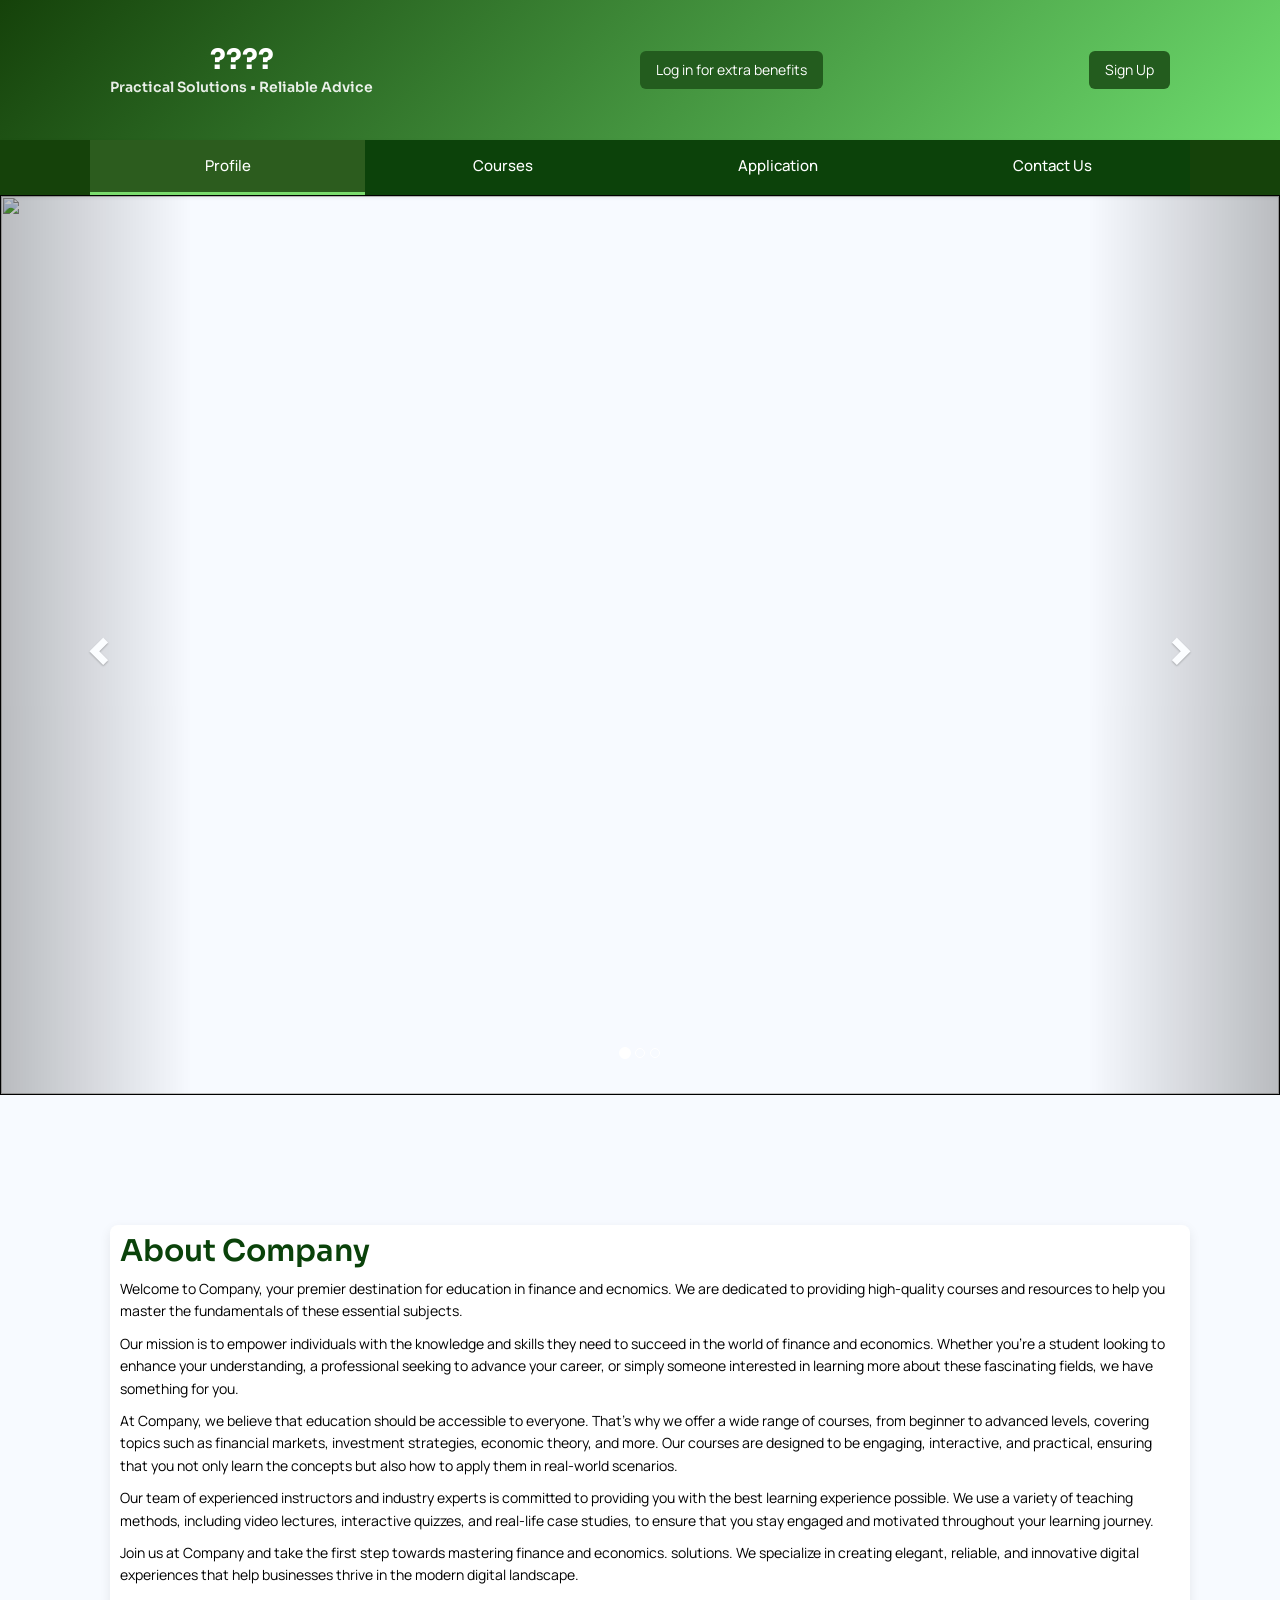
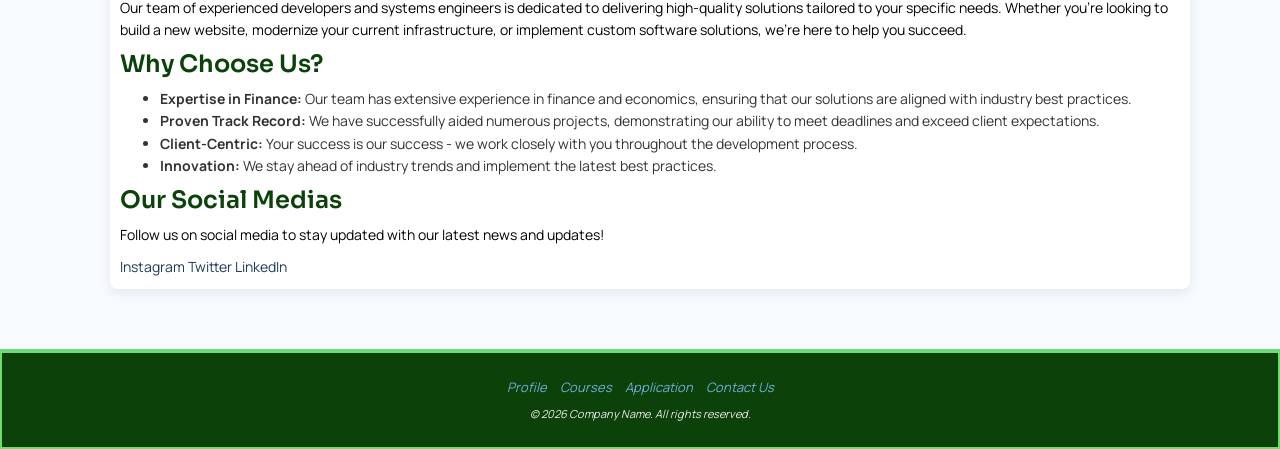
==== index.html @ 4a8d1ab9 "Add files via upload" ====
<html lang="en">

<head>

    <meta charset="utf-8">
    <meta name="viewport" content="width=device-width, initial-scale=1">
    <link rel="stylesheet" href="https://maxcdn.bootstrapcdn.com/bootstrap/3.4.1/css/bootstrap.min.css">
    <link href="https://fonts.googleapis.com/css2?family=Sora:wght@400;600;700&family=Manrope:wght@400;600&display=swap"
        rel="stylesheet">
    <script src="https://ajax.googleapis.com/ajax/libs/jquery/3.7.1/jquery.min.js"></script>
    <script src="https://maxcdn.bootstrapcdn.com/bootstrap/3.4.1/js/bootstrap.min.js"></script>

    <link rel="stylesheet" href="head.css">
</head>

<body>
    <header class="site-header">
        <div class="header-inner">
            <div class="site-title">
                <h1><b>????</b></h1>
                <h2 class="tagline">Practical Solutions • Reliable Advice</h2>
            </div>
            <a class="cta" href="LogIn.html">Log in for extra benefits</a>
            <a class="cta" href="LogIn.html">Sign Up</a>
        </div>
    </header>

    <nav>
        <ul>
            <li><a class="active" href="Index.html">Profile</a></li>
            <li><a href="Courses.html">Courses</a></li>
            <li><a href="Application.html">Application</a></li>
            <li><a href="ContactUs.html">Contact Us</a></li>
        </ul>
    </nav>

    <section>
        <div id="myCarousel" class="carousel slide" data-ride="carousel">
            <!-- Indicators -->
            <ol class="carousel-indicators">
                <li data-target="#myCarousel" data-slide-to="0" class="active"></li>
                <li data-target="#myCarousel" data-slide-to="1"></li>
                <li data-target="#myCarousel" data-slide-to="2"></li>
            </ol>

            <!-- Wrapper for slides -->
            <div class="carousel-inner">
                <div class="item active">
                    <img src="Carousel0.png" style="width:100%; object-fit: cover;">
                </div>

                <div class="item">
                    <img src="Carousel1.png" style="width:100%; object-fit: cover;">
                </div>

                <div class="item">
                    <img src="Carousel2.png" style="width:100%; object-fit: cover;">
                </div>
            </div>

            <!-- Left and right controls -->
            <a class="left carousel-control" href="#myCarousel" data-slide="prev">
                <span class="glyphicon glyphicon-chevron-left"></span>
                <span class="sr-only">Previous</span>
            </a>
            <a class="right carousel-control" href="#myCarousel" data-slide="next">
                <span class="glyphicon glyphicon-chevron-right"></span>
                <span class="sr-only">Next</span>
            </a>
        </div>
    </section>

    <section>
        <div class="container">
            <article>
                <h2>About Company</h2>
                <p>Welcome to Company, your premier destination for education in finance and ecnomics. We are dedicated
                    to providing high-quality courses and resources to help you master the fundamentals of these
                    essential subjects.</p>
                <p>Our mission is to empower individuals with the knowledge and skills they need to succeed in the world
                    of finance and economics. Whether you're a student looking to enhance your understanding, a
                    professional seeking to advance your career, or simply someone interested in learning more about
                    these fascinating fields, we have something for you.</p>
                <p>At Company, we believe that education should be accessible to everyone. That's why we offer a wide
                    range of courses, from beginner to advanced levels, covering topics such as financial markets,
                    investment strategies, economic theory, and more. Our courses are designed to be engaging,
                    interactive, and practical, ensuring that you not only learn the concepts but also how to apply them
                    in real-world scenarios.</p>
                <p>Our team of experienced instructors and industry experts is committed to providing you with the best
                    learning experience possible. We use a variety of teaching methods, including video lectures,
                    interactive quizzes, and real-life case studies, to ensure that you stay engaged and motivated
                    throughout your learning journey.</p>
                <p>Join us at Company and take the first step towards mastering finance and economics.
                    solutions. We specialize in creating elegant, reliable, and innovative digital experiences that help
                    businesses thrive in the modern digital landscape.</p>
                <p>Our team of experienced developers and systems engineers is dedicated to delivering high-quality
                    solutions tailored to your specific needs. Whether you're looking to build a new website, modernize
                    your
                    current infrastructure, or implement custom software solutions, we're here to help you succeed.</p>
                <h3>Why Choose Us?</h3>
                <ul>
                    <li><strong>Expertise in Finance:</strong> Our team has extensive experience in finance and
                        economics, ensuring that our solutions are aligned with
                        industry best practices.</li>
                    <li><strong>Proven Track Record:</strong> We have successfully aided numerous projects,
                        demonstrating our ability to meet deadlines and exceed client expectations.</li>
                    <li><strong>Client-Centric:</strong> Your success is our success - we work closely with you
                        throughout
                        the development process.</li>
                    <li><strong>Innovation:</strong> We stay ahead of industry trends and implement the latest best
                        practices.</li>
                </ul>

                <h3>Our Social Medias</h3>
                <p>Follow us on social media to stay updated with our latest news and updates!</p>
                <div class="social-media">
                    <a href="https://www.instagram.com/smart_savings_insights?igsh=MW54cTEzcGVqY2lkcQ=="
                        target="_blank">Instagram</a>
                    <a href="https://twitter.com" target="_blank">Twitter</a>
                    <a href="https://linkedin.com" target="_blank">LinkedIn</a>
                </div>
            </article>
        </div>
    </section>

    <footer class="site-footer">
            <div class="links">
                <a href="Index.html">Profile</a>
                <a href="Courses.html">Courses</a>
                <a href="Application.html">Application</a>
                <a href="ContactUs.html">Contact Us</a>
                <small>© 2026 Company Name. All rights reserved.</small>
            </div>
        </div>
    </footer>
</body>

</html>
---- head.css ----
*,
*::before,
*::after {
    box-sizing: border-box;
}

body {
    font-family: 'Manrope', 'Segoe UI', sans-serif;
    line-height: 1.6;
    color: #333;
}

a {
    color: #1e3a5c;
    text-decoration: none;
}

a:hover {
    text-decoration: underline;
}

h1,
h2,
h3 {
    font-family: 'Sora', 'Segoe UI';
    font-weight: 600;
    color: #0a420a;
    margin-top: 0;
}

body {
    background-color: rgb(255, 255, 255);
}

header {
    text-align: center;
    background: linear-gradient(135deg, #1a420a 0%, #6ddb6d 100%);
    color: #fff;
    padding-top: 18px;
    padding-bottom: 18px;
    box-shadow: 0 6px 18px rgba(10, 35, 66, 0.18);
    border-bottom-left-radius: 10px;
    border-bottom-right-radius: 10px;
    border: none;
}

nav {
    background-color: #15420a;
    position: sticky;
    top: 0;
    z-index: 100;
    box-shadow: 0 2px 4px rgba(0, 0, 0, 0.1);
}

nav ul {
    list-style-type: none;
    margin: 0;
    padding: 0;
    background-color: #0c420a;
    display: flex;
    flex-wrap: wrap;
    max-width: 1100px;
    margin: 0 auto;
}

nav ul li {
    flex: 1;
    text-align: center;
    min-width: 100px;
}

nav ul li a {
    display: block;
    color: #fff;
    padding: 14px 16px;
    text-decoration: none;
    transition: all 0.3s ease;
    font-weight: 500;
}

nav ul li a:hover:not(.active) {
    background-color: #76db6d;
    color: #13420a;
}

nav ul li a.active {
    background-color: #2c5c1e;
    color: #fff;
    border-bottom: 3px solid #7adb6d;
}

@media (max-width: 720px) {
    nav ul {
        flex-direction: column;
    }

    nav ul li {
        min-width: auto;
    }

    nav ul li a {
        padding: 12px 8px;
        font-size: 0.9rem;
    }
}

section {
    padding: 60px 0;
    background: #f7faff;
}

article,
aside,
.form-card {
    background: #ffffff;
    padding: 25px;
    border-radius: 8px;
    box-shadow: 0 4px 12px rgba(0, 0, 0, 0.08);
}

.container {
    max-width: 1100px;
    margin: 0 auto;
    padding: 10px 0 0 20px;
    display: flex;
    flex-wrap: wrap;
}

article {
    flex: 2 1 100%;
    padding: 10px;
    float: left;
}

aside {
    flex: 1 1 300px;
    padding: 10px;
    float: right;
}

@media (max-width:760px) {

    article,
    aside {
        flex: 1 1 100%;
    }
}

.team {
    display: flex;
    flex-wrap: wrap;
    gap: 20px;
    margin-top: 20px;
}

.team .member {
    flex: 1 1 30%;
    background: #fff;
    padding: 16px;
    border-radius: 6px;
    box-shadow: 0 2px 6px rgba(0, 0, 0, 0.1);
}

.member-image {
    width: 100%;
    height: 200px;
    background: #e8e8e8;
    border-radius: 6px;
    overflow: hidden;
    margin-bottom: 12px;
}

.member-image img {
    width: 100%;
    height: 100%;
    object-fit: cover;
    border: none;
}

@media (max-width:760px) {
    .team .member {
        flex: 1 1 100%;
    }
}

footer {
    text-align: center;
    font-size: small;
    font-style: italic;
    background-color: #0f420a;
    color: #fff;
    border: solid 2px #71db6d;
    padding: 20px;
}

section::after {
    content: "";
    display: table;
    clear: both;
}

p {
    color: rgb(0, 0, 0)
}

img {
    border: solid 1px black;
}

.site-header {
    background: linear-gradient(135deg, #15420a 0%, #6ddb6d 100%);
    color: #fff;
    height: 140px;
    display: flex;
    align-items: center;
    box-shadow: 0 6px 18px rgba(10, 35, 66, 0.18);
    border-radius: 0px;
}

.header-inner {
    max-width: 1100px;
    margin: 0 auto;
    width: 100%;
    display: flex;
    align-items: center;
    gap: 20px;
    padding: 0 20px;
}

.logo {
    width: 100px;
    height: 100px;
    object-fit: contain;
    border-radius: 10px;
}

.site-title h1 {
    margin: 0;
    font-size: 28px;
    font-weight: 600;
}

.tagline {
    margin: 4px 0 0;
    font-size: 14px;
    opacity: 0.9;
}

.cta {
    margin-left: auto;
    background: #235c1e;
    color: #fff;
    padding: 8px 16px;
    border-radius: 6px;
    text-decoration: none;
    transition: 0.3s ease;
}

.cta:hover {
    background: #164b1a;
    color: #fff;
}

@media (max-width:720px) {
    .header-inner {
        flex-direction: column;
        align-items: flex-start;
        gap: 8px;
    }

    .cta {
        margin-left: 0;
    }

    .site-title h1 {
        font-size: 1.25rem;
    }
}

section:first-of-type {
    padding-top: 0;
}

.person {
    border: 10px solid transparent;
    margin-bottom: 25px;
    width: 80%;
    height: 80%;
    opacity: 0.7;
}

.person:hover {
    border-color: #f1f1f1;
}

#myCarousel .item img {
    width: 100%;
    height: auto;
    aspect-ratio: 3.5 / 1;
    object-fit: cover;
    display: block;
}

@media (max-width:720px) {
    #myCarousel .item img {
        height: 260px;
    }
}

.site-header,
header {
    color: #fff;
}

.site-header .site-title h1,
header .site-title h1 {
    color: #fff;
}

.site-header .tagline,
header .tagline {
    color: #fff;
}

.site-header .cta,
header .cta {
    color: #fff !important;
    background: #235c1e !important;
    border-color: transparent !important;
}

.site-footer {
    background: #0c420a;
    color: #fff;
    border-top: 4px solid #6ddb7c;
    padding: 24px 0;
}

.site-footer .inner {
    max-width: 1100px;
    margin: 0 auto;
    display: flex;
    align-items: center;
    justify-content: space-between;
    gap: 18px;
    padding: 0 20px;
    flex-wrap: wrap;
}

.site-footer .brand {
    font-weight: 700;
}

.site-footer .links a {
    color: #6daedb;
    margin-left: 10px;
    text-decoration: none;
}

.site-footer .links a:first-child {
    margin-left: 0;
}

.site-footer small {
    display: block;
    margin-top: 8px;
    opacity: 0.9;
}

nav ul li a {
    font-size: 15px;
}

nav ul li a:hover {
    background-color: #7fdb6d;
    color: #0a2342;
}

.form-card h2 {
    margin-top: 0;
}

.form-control {
    border-radius: 6px;
    box-shadow: none;
    border: 1px solid #ccc;
}

.form-control:focus {
    border-color: #7fdb6d;
    box-shadow: 0 0 5px rgba(118, 219, 109, 0.4);
}

.card-btn {
    display: flex;
    justify-content: space-between;
    align-items: centre;
    width: 100%;
    max-width: 450px;
    background-color: #f2f2f2;
    padding: 20px;
    border-radius: 16px;
    text-decoration: none;
    color: black;
    transition: 0.2s ease;
}

.card-btn:hover {
    background-color: #e6e6e6;
}

/* LEFT SIDE */
.card-left {
    display: flex;
    align-items: centre;
    gap: 15px;
}

/* ICON */
.card-icon {
    width: 50px;
    height: 50px;
    border-radius: 50%;
}

/* TEXT */
.card-text h3 {
    margin: 0;
    font-size: 18px;
}

.card-text p {
    margin: 2px 0;
    color: #555;
}

.card-text span {
    font-size: 14px;
    color: #6c8f6c;
    /* greenish */
}

/* RIGHT ARROW */
.card-arrow {
    font-size: 20px;
    color: green;
}
.courses {
    display: grid;
    grid-template-columns: repeat(2, 1fr); /* 2 side by side */
    gap: 20px;
}
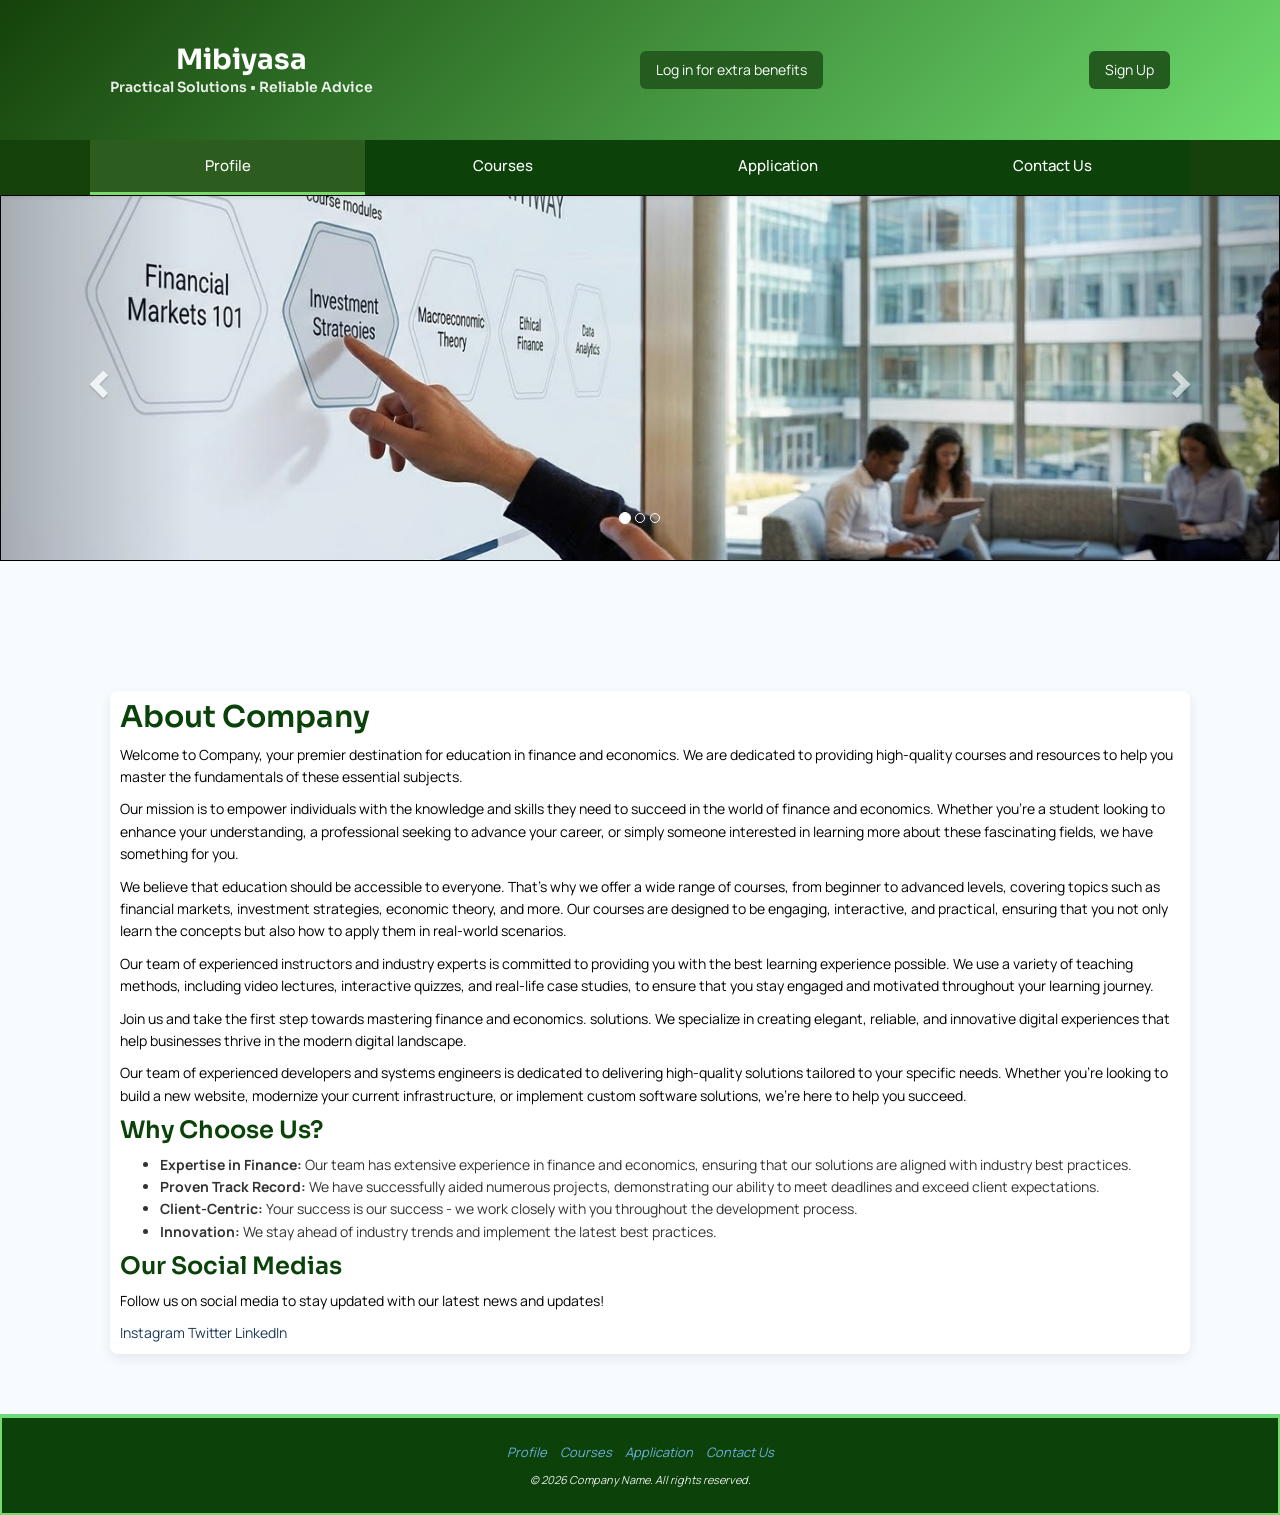
==== commit 5e6ae97d: "Add files via upload" ====
--- a/index.html
+++ b/index.html
@@ -17,7 +17,7 @@
     <header class="site-header">
         <div class="header-inner">
             <div class="site-title">
-                <h1><b>????</b></h1>
+                <h1><b>Mibiyasa</b></h1>
                 <h2 class="tagline">Practical Solutions • Reliable Advice</h2>
             </div>
             <a class="cta" href="LogIn.html">Log in for extra benefits</a>
@@ -46,15 +46,15 @@
             <!-- Wrapper for slides -->
             <div class="carousel-inner">
                 <div class="item active">
-                    <img src="Carousel0.png" style="width:100%; object-fit: cover;">
+                    <img src="carousel0.jpg" style="width:100%; object-fit: cover;">
                 </div>
 
                 <div class="item">
-                    <img src="Carousel1.png" style="width:100%; object-fit: cover;">
+                    <img src="carousel1.png" style="width:100%; object-fit: cover;">
                 </div>
 
                 <div class="item">
-                    <img src="Carousel2.png" style="width:100%; object-fit: cover;">
+                    <img src="carousel2.png" style="width:100%; object-fit: cover;">
                 </div>
             </div>
 
@@ -74,14 +74,14 @@
         <div class="container">
             <article>
                 <h2>About Company</h2>
-                <p>Welcome to Company, your premier destination for education in finance and ecnomics. We are dedicated
+                <p>Welcome to Company, your premier destination for education in finance and economics. We are dedicated
                     to providing high-quality courses and resources to help you master the fundamentals of these
                     essential subjects.</p>
                 <p>Our mission is to empower individuals with the knowledge and skills they need to succeed in the world
                     of finance and economics. Whether you're a student looking to enhance your understanding, a
                     professional seeking to advance your career, or simply someone interested in learning more about
                     these fascinating fields, we have something for you.</p>
-                <p>At Company, we believe that education should be accessible to everyone. That's why we offer a wide
+                <p>We believe that education should be accessible to everyone. That's why we offer a wide
                     range of courses, from beginner to advanced levels, covering topics such as financial markets,
                     investment strategies, economic theory, and more. Our courses are designed to be engaging,
                     interactive, and practical, ensuring that you not only learn the concepts but also how to apply them
@@ -90,7 +90,7 @@
                     learning experience possible. We use a variety of teaching methods, including video lectures,
                     interactive quizzes, and real-life case studies, to ensure that you stay engaged and motivated
                     throughout your learning journey.</p>
-                <p>Join us at Company and take the first step towards mastering finance and economics.
+                <p>Join us and take the first step towards mastering finance and economics.
                     solutions. We specialize in creating elegant, reliable, and innovative digital experiences that help
                     businesses thrive in the modern digital landscape.</p>
                 <p>Our team of experienced developers and systems engineers is dedicated to delivering high-quality
@@ -124,15 +124,13 @@
     </section>
 
     <footer class="site-footer">
-            <div class="links">
-                <a href="Index.html">Profile</a>
-                <a href="Courses.html">Courses</a>
-                <a href="Application.html">Application</a>
-                <a href="ContactUs.html">Contact Us</a>
-                <small>© 2026 Company Name. All rights reserved.</small>
-            </div>
+        <div class="links">
+            <a href="Index.html">Profile</a>
+            <a href="Courses.html">Courses</a>
+            <a href="Application.html">Application</a>
+            <a href="ContactUs.html">Contact Us</a>
+            <small>© 2026 Company Name. All rights reserved.</small>
         </div>
     </footer>
 </body>
-
 </html>
